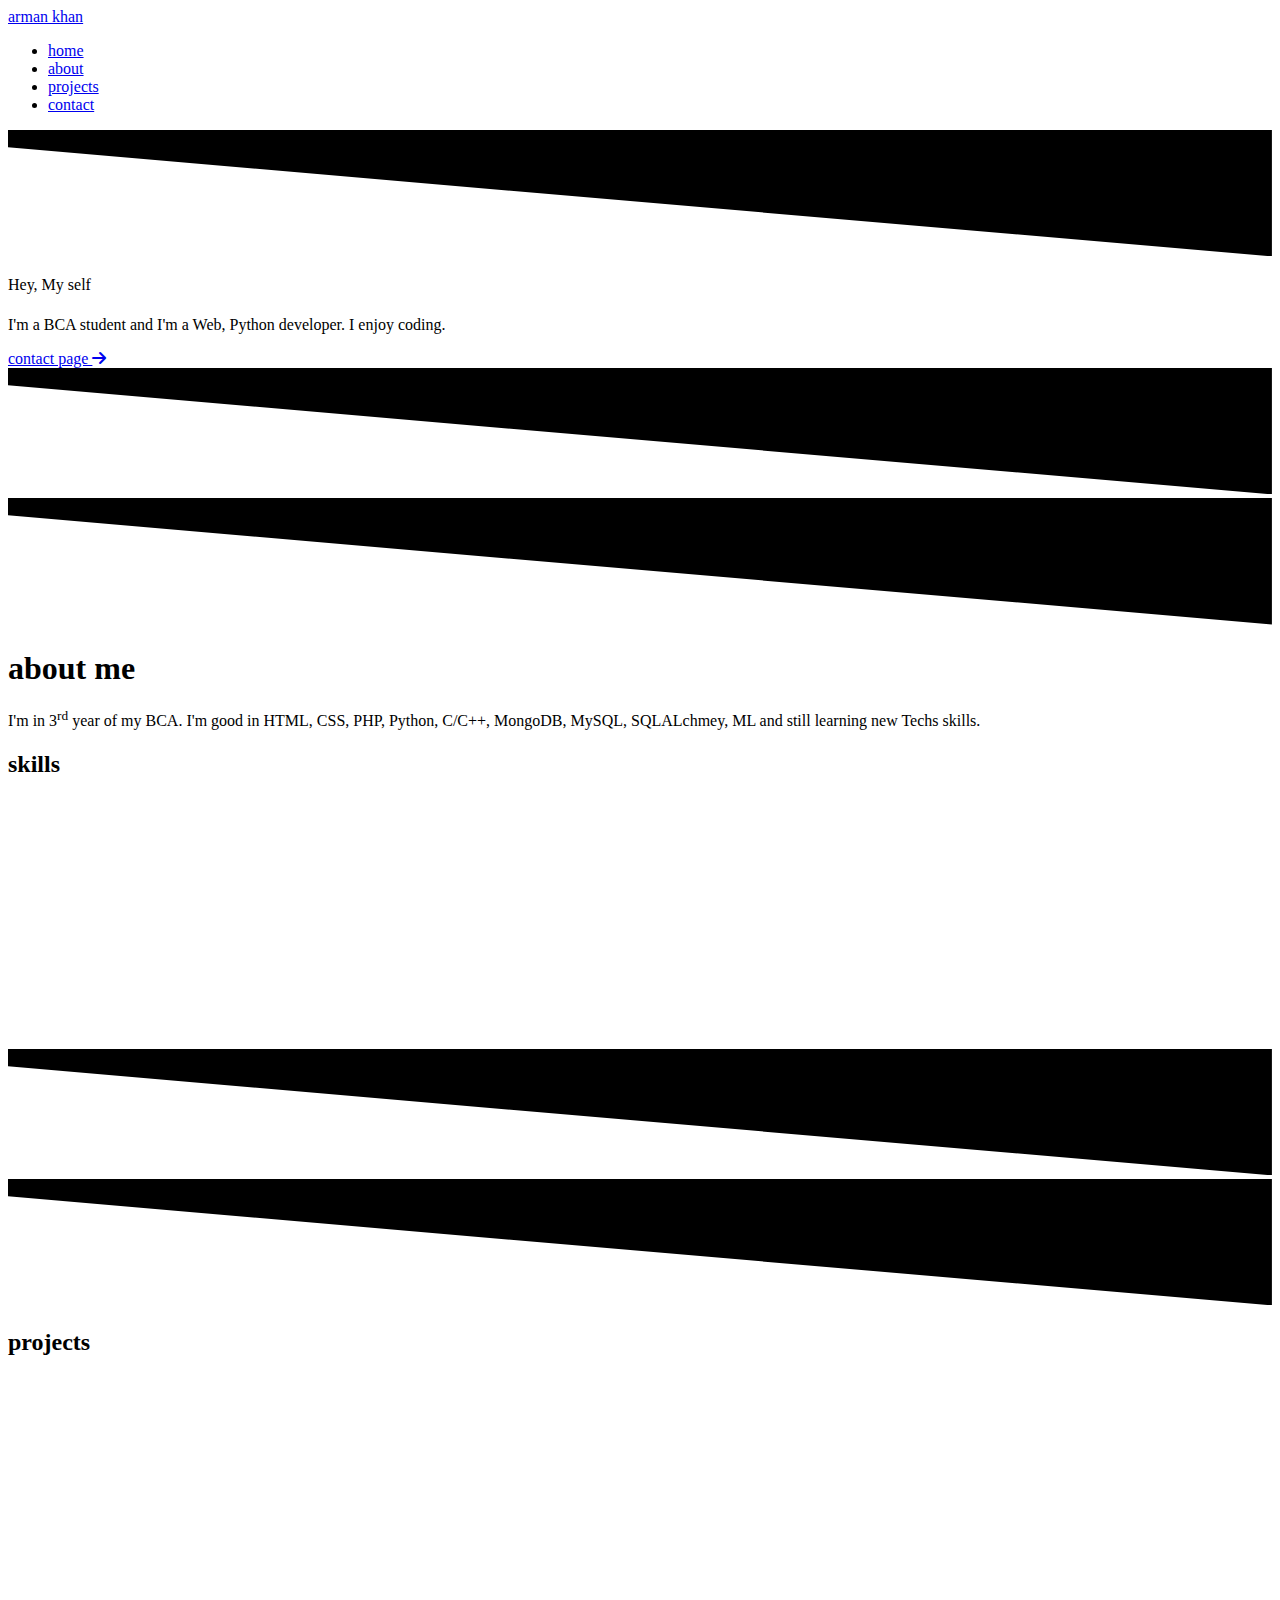
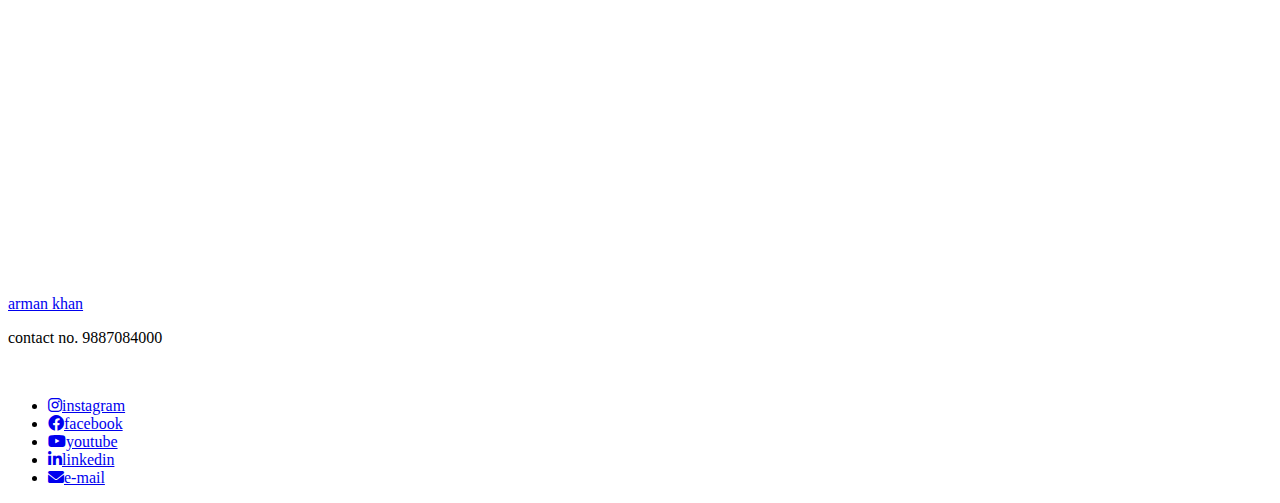
==== index.htm @ 69798c2b "added index.htm" ====
<!DOCTYPE html> 
<html lang="en">
<head>
    <meta charset="UTF-8">
    <meta name="viewport" content="width=device-width, initial-scale=1.0">
    <!-- font awsome -->
    <link rel="stylesheet" href="https://cdnjs.cloudflare.com/ajax/libs/font-awesome/6.0.0/css/all.min.css" integrity="sha512-9usAa10IRO0HhonpyAIVpjrylPvoDwiPUiKdWk5t3PyolY1cOd4DSE0Ga+ri4AuTroPR5aQvXU9xC6qOPnzFeg==" crossorigin="anonymous" referrerpolicy="no-referrer" />
    <!-- font awsome -->
     <!-- aos plugin -->
     <link rel="stylesheet" href="https://unpkg.com/aos@next/dist/aos.css" />
     <!-- aos plugin -->
      <!-- google fonts -->
      <link rel="preconnect" href="https://fonts.googleapis.com">
      <link rel="preconnect" href="https://fonts.gstatic.com" crossorigin>
      <link href="https://fonts.googleapis.com/css2?family=Jost:ital,wght@0,100..900;1,100..900&family=Roboto+Mono:ital,wght@0,100..700;1,100..700&display=swap" rel="stylesheet">
      <!-- google fonts -->
    <!-- css file -->
     <link rel="stylesheet" href="style.css">
     <link rel="icon" type="image/x-icon" href="website_logo.png">
    <title>Arman Khan</title>
</head>
<body>
    <!-- start header -->
    <header class="head-class">
        <div class="container">
            <div class="logo">
                <a href="index.htm"><u>arman khan</u></a>
            </div>
            <nav class="nav-bar">
                <ul>
                    <li><a href="index.htm" id="home">home</a></li>
                    <li><a href="about.htm">about</a></li>
                    <li><a href="project.htm">projects</a></li>
                    <li><a href="contact.htm">contact</a></li>
                </ul>
            </nav>
        </div>

    </header> 
    <!-- end header -->


    <!-- start main section -->
    <main class="container">
        <div class="custom-shape-divider-top-1732389639">
            <svg data-name="Layer 1" xmlns="http://www.w3.org/2000/svg" viewBox="0 0 1200 120" preserveAspectRatio="none">
                <path d="M1200 120L0 16.48 0 0 1200 0 1200 120z" class="shape-fill"></path>
            </svg>
        </div>
        <section class="main-section container">
            <div class="my-img" data-aos="fade-up"></div>
            <div class="intro">
                <p>Hey, My self</p>
                <div class="anime"><h1></h1></div>
                <p>I'm a BCA student and I'm a Web, Python developer. I enjoy coding.</p>
                <div class="about-pagelink">
                    <a href="contact.htm" data-aos="fade-left" data-aos-duration="1000">
                        contact page
                        <i class="fa-solid fa-arrow-right"></i>
                    </a>
                </div>
            </div>
        </section>
        
        <!-- shape divider -->
        <div class="custom-shape-divider-bottom-1732387515">
            <svg data-name="Layer 1" xmlns="http://www.w3.org/2000/svg" viewBox="0 0 1200 120" preserveAspectRatio="none">
                <path d="M1200 120L0 16.48 0 0 1200 0 1200 120z" class="shape-fill"></path>
            </svg>
        </div>
        <!--  -->
        <div class="custom-shape-divider-bottom-1732387265">
            <svg data-name="Layer 1" xmlns="http://www.w3.org/2000/svg" viewBox="0 0 1200 120" preserveAspectRatio="none">
                <path d="M1200 120L0 16.48 0 0 1200 0 1200 120z" class="shape-fill"></path>
            </svg>
        </div>
        <!-- shape divider -->

    </main>
    <!-- end main section -->


    <!-- start about section -->
     <section class=" about-section container">

        <div class="about-content">
            <div class="about-heading">
                <h1>about me</h1>
                <p>I'm in 3<sup>rd</sup> year of my BCA.  I'm good in HTML, CSS, PHP, Python, C/C++, MongoDB, MySQL, SQLALchmey, ML and still learning new Techs skills.</p>
            </div>
            <div class="about-skills">
                <h2>skills</h2>
                <div class="list" >
                    <ul data-aos="flip-left">
                        <h6></h6>
                        <li><b>Forntend</b> <br>HTML, CSS, Bootstrap, Tailwind CSS 
                        <div class="k k1"></div></li>
                        <h6></h6>
                        <li><b>Backend & Programming language </b><br>Python, PHP 
                        <div class="k k2"></div></li>
                        <h6></h6>
                        <li><b>DataBases </b><br>MongoDB, MySQL, SQLALchamey
                        <div class="k k3"></div></li>
                        <li>Java 
                        <div class="k k4"></div></li>
                        <li>ChatGPT & AI Tools
                        <div class="k k5"></div></li>
                        <li>WordPress 
                        <div class="k k6"></div></li>
                    </ul>
                    <div class="skills-img" data-aos="zoom-in-up"></div>
                </div>
            </div>
            <div class="about-pagelink">
                <a href="about.htm" data-aos="zoom-in">
                    see more...
                    <i class="fa-solid fa-arrow-right"></i>
                </a>
            </div>
        </div>
        <!-- shape divider -->
        <div class="custom-shape-divider-bottom-1732388389">
            <svg data-name="Layer 1" xmlns="http://www.w3.org/2000/svg" viewBox="0 0 1200 120" preserveAspectRatio="none">
                <path d="M1200 120L0 16.48 0 0 1200 0 1200 120z" class="shape-fill"></path>
            </svg>
        </div>
        <!--  -->
        <div class="custom-shape-divider-bottom-1732388512">
            <svg data-name="Layer 1" xmlns="http://www.w3.org/2000/svg" viewBox="0 0 1200 120" preserveAspectRatio="none">
                <path d="M1200 120L0 16.48 0 0 1200 0 1200 120z" class="shape-fill"></path>
            </svg>
        </div>
        <!-- shape divider -->
     </section>
    <!-- end about section -->


    <!-- start project section -->
     <section class="project-section container">
        <div class="project-content">
            <h2>projects</h2>
            <div class="projects" data-aos="fade-up" data-aos-anchor-placement="top-center">
                <div class="frame1 frame">
                    <!-- <div class="iframe"></div> -->
                    <iframe class="iframe" src="https://www.youtube-nocookie.com/embed/XzOjrF0iDow?si=xH5PER7YFjXTYQez?autoplay=1&mute=1" title="YouTube video player"  referrerpolicy="strict-origin-when-cross-origin" allowfullscreen></iframe>
                    <h5>jarvis assistant</h5>
                    <p>personal voice assistant</p>
                </div>
                <div class="frame2 frame">
                    <iframe class="iframe" src="https://www.youtube-nocookie.com/embed/NXt9RQ40-VA?si=S5kBuBeriGzrhKZE" title="YouTube video player" frameborder="0" allow="accelerometer; autoplay; clipboard-write; encrypted-media; gyroscope; picture-in-picture; web-share" referrerpolicy="strict-origin-when-cross-origin" allowfullscreen></iframe>
                    <h5>login page</h5>
                    <p>simple beautiful login page</p>
                </div>
            </div>
            <div class="project-button" data-aos="zoom-in-down">
                <a href="project.htm" >all projects...
                    <i class="fa-solid fa-arrow-right"></i>
                </a>
                
            </div>
        </div>
        
     </section>
    <!-- end project section -->


    <!-- start footer -->
     <footer>
         <div class="section-footer">
            <section class="container">
                <div class="logo"><a href="index.htm">arman khan</a>
                    <p>contact no. 9887084000</p>
                    <div class="about-pagelink" data-aos="fade-down">
                        <a href="contact.htm">
                            contact page
                            <i class="fa-solid fa-arrow-right"></i>
                        </a>
                    </div>
                </div>
                <div class="connect">
                    <ul>
                        <li><a href="https://www.instagram.com/invites/contact/?igsh=j5n9pgz7lhn&utm_content=k5xwfr1" target="_blank"><i class="fa-brands fa-instagram"></i>instagram</a></li>
                        <li><a href="https://www.facebook.com/profile.php?id=100056227550232&mibextid=ZbWKwL" target="_blank"><i class="fa-brands fa-facebook"></i>facebook</a></li>
                        <li><a href="contact.htm" target="_blank"><i class="fa-brands fa-youtube"></i>youtube</a></li>
                        <li><a href="https://www.linkedin.com/in/arman-khan-623443289?utm_source=share&utm_campaign=share_via&utm_content=profile&utm_medium=android_app" target="_blank"><i class="fa-brands fa-linkedin-in"></i>linkedin</a></li>
                        <li><a href="armankhan52210@gmail.com"><i class="fa-solid fa-envelope"></i>e-mail</a></li>
                       </ul>
                   </div>
            </section>
         </div>
     </footer>
    <!-- end footer -->

    <!-- aos plugin -->
    <script src="https://unpkg.com/aos@next/dist/aos.js"></script>
    <script>
      AOS.init();
    </script>
    <!-- aos plugin -->

</body>
</html>
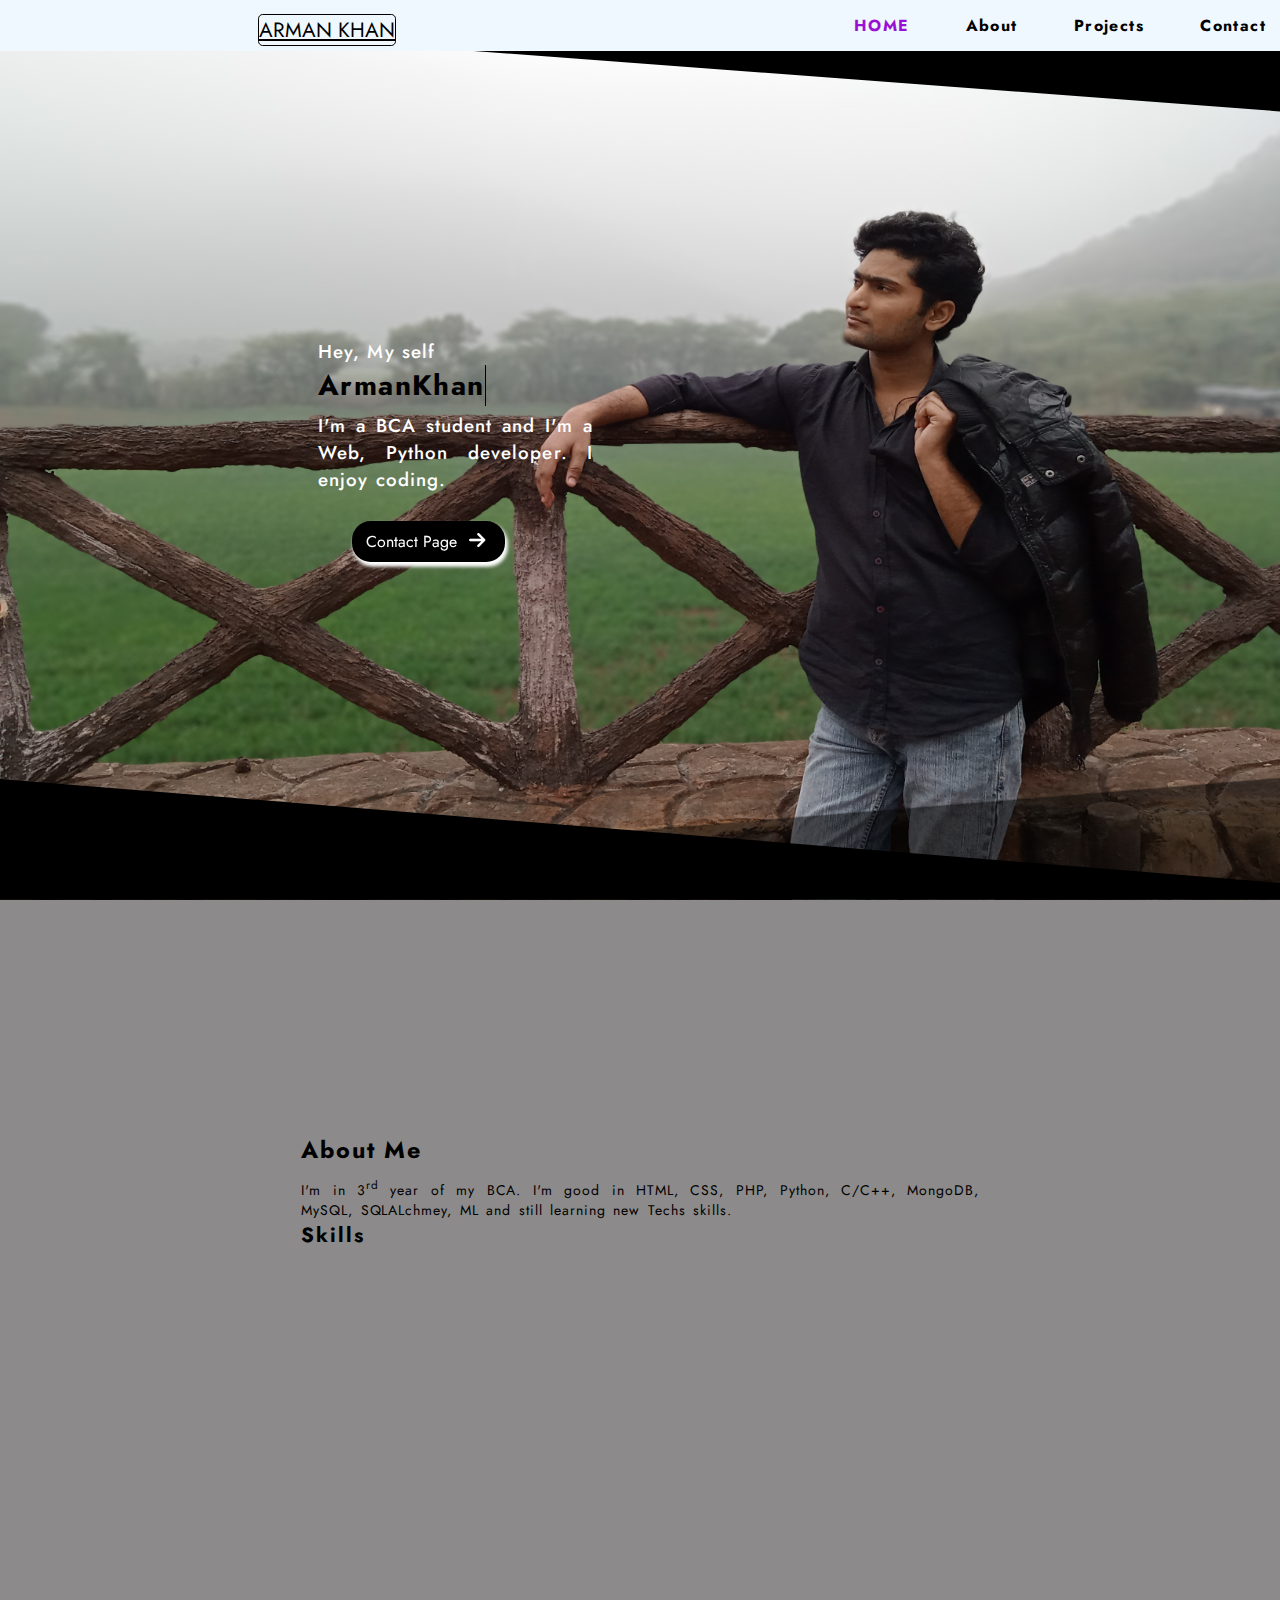
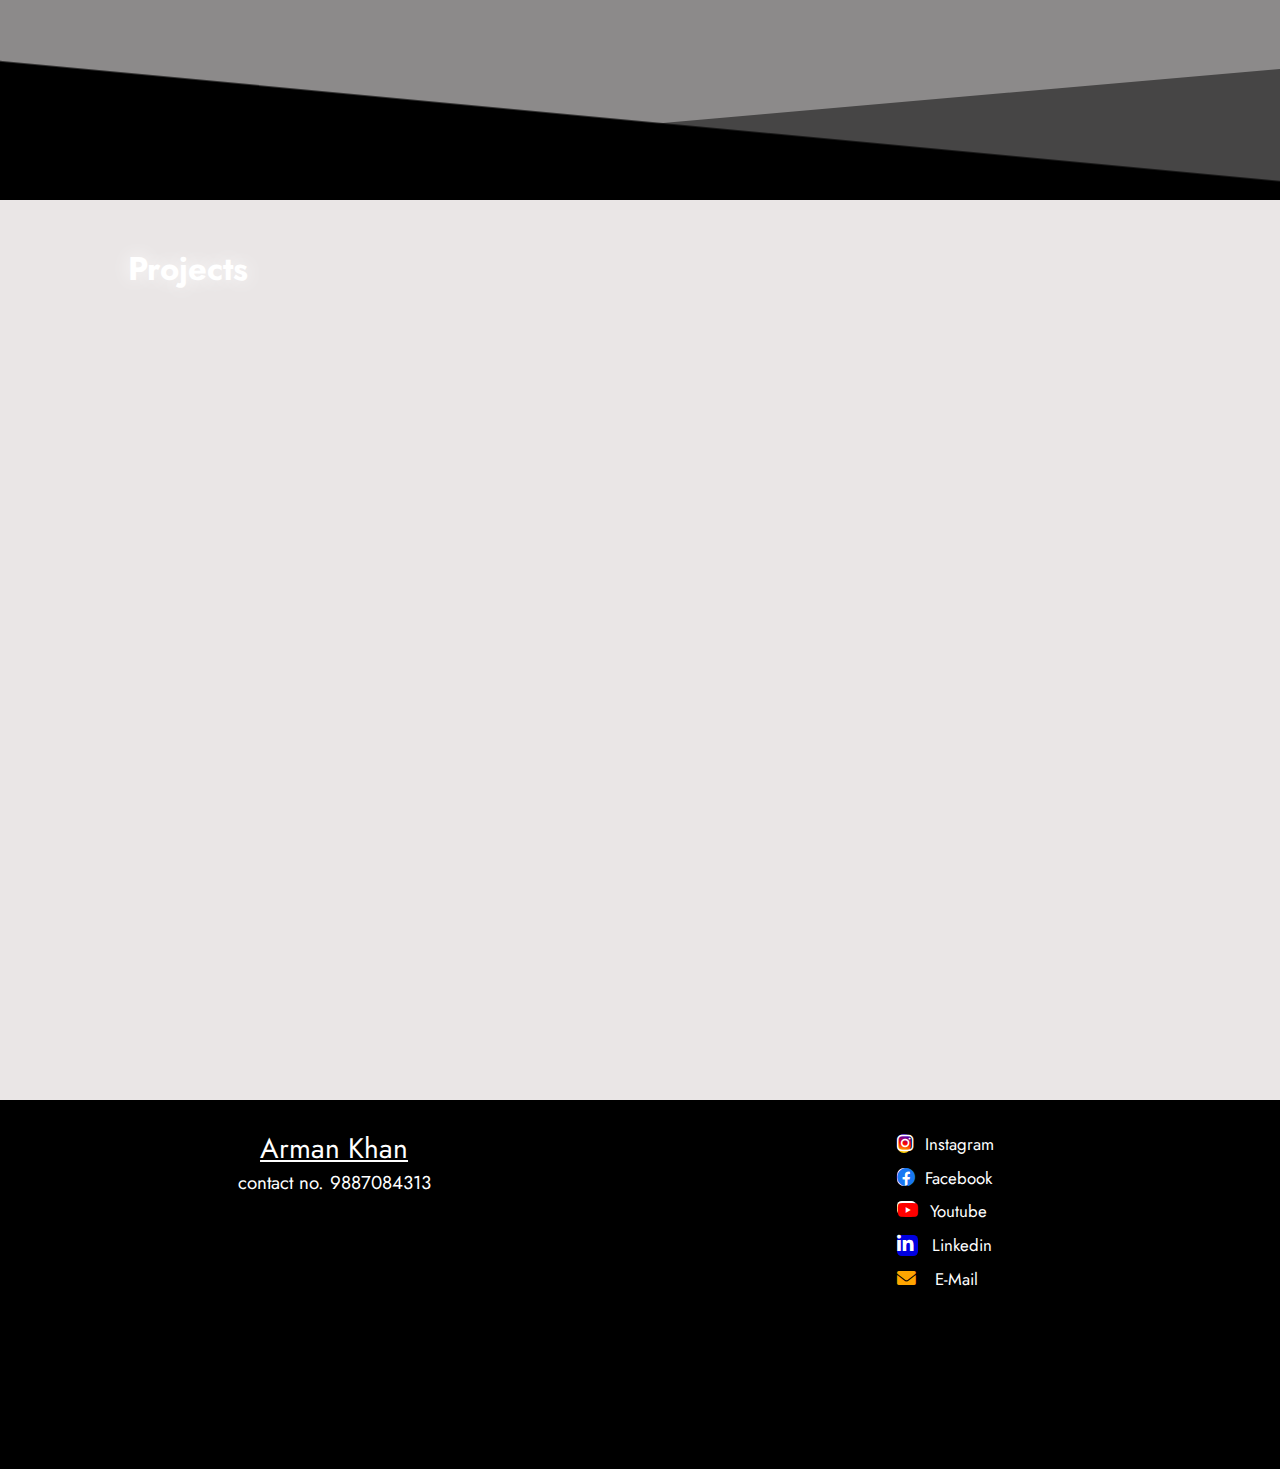
==== commit 0d30d6e9: "Update index.htm" ====
--- a/index.htm
+++ b/index.htm
@@ -53,8 +53,8 @@
                 <p>Hey, My self</p>
                 <div class="anime"><h1></h1></div>
                 <p>I'm a BCA student and I'm a Web, Python developer. I enjoy coding.</p>
-                <div class="about-pagelink">
-                    <a href="contact.htm" data-aos="fade-left" data-aos-duration="1000">
+                <div class="about-pagelink" data-aos="fade-left" data-aos-duration="1000" >
+                    <a href="contact.htm">
                         contact page
                         <i class="fa-solid fa-arrow-right"></i>
                     </a>
@@ -169,7 +169,7 @@
          <div class="section-footer">
             <section class="container">
                 <div class="logo"><a href="index.htm">arman khan</a>
-                    <p>contact no. 9887084000</p>
+                    <p>contact no. 9887084313</p>
                     <div class="about-pagelink" data-aos="fade-down">
                         <a href="contact.htm">
                             contact page
--- a/style.css
+++ b/style.css
@@ -0,0 +1,1718 @@
+*{
+    box-sizing: border-box;
+    margin: 0;
+    padding: 0;
+    font-family: "Jost",sans-serif;
+}
+
+
+html{
+    font-size: 58.5%;
+    scroll-behavior:smooth;
+    scroll-snap-type: Y mandatory;
+    scrollbar-width:thin;
+}
+
+
+body{
+    background-color: rgb(234, 230, 230);
+}
+/* start common */
+a{
+    text-decoration: none;
+    color: rgb(0, 0, 0);
+    text-transform: capitalize;
+    /* color: white; */
+}
+.container{
+    display: grid;
+    justify-content: center;
+    align-content: center;
+}
+.fa-brands,.fa-solid{
+    padding-right: 0.7rem;
+    font-size: 2rem;
+}
+
+.fa-instagram{
+    width: 1.5rem;
+    margin-right: 1.5rem;
+    border-radius: 1rem;
+    background:linear-gradient(-170deg,
+    blue,
+    red,
+    yellow);
+}
+.fa-facebook{
+    width: 1.5rem;
+    margin-right: 1.5rem;
+    border-radius: 1rem;
+    color: rgb(24,119,242);
+    background-color: white;
+}
+.fa-youtube{
+    width: 2rem;
+    height: 1.5rem;
+    margin-right: 1.5rem;
+    border-radius: 0.5rem;
+    color: rgb(255,0,0);
+    background-color: white;
+}
+.fa-linkedin-in{
+    width: 2.2rem;
+    height: 2.2rem;
+    border-radius: 0.5rem;
+    margin-right: 1.5rem;
+    background-color: rgb(0,0,225);
+    
+}
+.fa-envelope{
+    width: 2.5rem;
+    height: 2rem;
+    margin-right: 1.5rem;
+    color: orange;
+}
+
+.fa-arrow-right{
+    margin-left: 0.7rem;
+}
+
+
+/* end common */
+
+
+/* start header */
+.head-class{
+    position: fixed;
+    width: 100%;
+    height: 5.5rem;
+    padding: 1.5rem;
+    background-color: rgb(240, 248, 255);
+    z-index: 8;
+    
+    & .container{
+        grid-template-columns: 50% 50%;
+    }
+    & .nav-bar ul{
+            /* margin-top: 0.5rem; */
+            list-style: none;
+            display: flex;
+            justify-content: end;
+            gap: 6rem;
+            font-size: 1.7rem;
+            & li{
+            display: inline;
+            font-weight: bold;
+            letter-spacing: 0.15rem;
+            
+            & a:hover{
+                text-transform: uppercase;
+            }
+        }
+
+        #home{
+            color: rgb(153, 18, 212);
+            text-transform: uppercase;
+        }
+        #contact{
+            color: rgb(153, 18, 212);
+            text-transform: uppercase;
+        }
+        #project{
+            color: rgb(153, 18, 212);
+            text-transform: uppercase;
+        }
+        #about{
+            color: rgb(153, 18, 212);
+            text-transform: uppercase;
+        }
+    }
+    & .logo{
+        display: grid;
+        justify-content: center;        
+        & a{
+            font-size: 2.2rem;
+            text-align: center;
+            text-transform: uppercase;
+            text-decoration: underline;
+            border: 0.2rem solid black;
+            border-radius: 0.5rem;
+        }
+        
+    }
+}
+/* end header */
+
+
+/* start main section */
+main{
+    width: 100%;
+    height: 100vh;
+    background-image: url(myimg5.jpg);
+    background-repeat: no-repeat;
+    background-size: 100% 100%;
+    background-attachment: fixed;
+    justify-items: center;
+
+    
+    & .container{
+        grid-template-columns: 50% 50%;
+        gap: 10rem;
+    }
+    
+    & .main-section{
+        width: 80%;
+        border-radius: 1.8rem;
+        padding: 10rem;
+        
+        & .my-img{
+            order:2; 
+        }        
+        & .intro{
+            order:1;
+            & h1{
+                font-size: 3rem;
+                letter-spacing: 0.15rem;
+                text-transform: capitalize;
+                position: relative;
+                height: 5rem;
+                width: 100%;
+
+            }
+            & h1::before{
+                content:"armanKhan";
+                position: absolute;
+                left: 0;
+                overflow: hidden;
+                animation-name: hide_name;
+                animation-iteration-count: infinite;
+                animation-duration: 3s;
+                border-right: 0.2rem solid black;
+            }
+            & p{
+                font-size: 2rem;
+                font-weight: 500;
+                letter-spacing: 0.119rem;
+                text-align: justify;
+                color: white;
+            }
+            
+            & .about-pagelink{
+                margin-top: 3rem;
+            display: grid;
+            justify-content: end;
+            width: 20rem;
+            z-index: 1;
+
+                & a{
+                    font-size: 1.7rem;
+                    padding: 1rem 1.5rem 1rem 1.5rem;
+                    background-color: black;
+                    color: white;
+                    border-radius: 2rem;
+                    box-shadow: 0.2rem 0.4rem 0.4rem 0.1rem white;
+                }
+            }
+        }
+    }
+}
+@keyframes hide_name {
+    0%{
+        width: 0%;
+    }
+    50%{
+        width: 100%;
+    }
+    100%{
+        width: 0%;
+    }
+}
+/* shape divider */
+.custom-shape-divider-top-1732389639 {
+    position: absolute;
+    top: 0;
+    left: 0;
+    width: 100%;
+    overflow: hidden;
+    line-height: 0;
+}
+
+.custom-shape-divider-top-1732389639 svg {
+    position: relative;
+    display: block;
+    width: calc(100% + 1.3rem);
+    height: 12rem;
+}
+
+.custom-shape-divider-top-1732389639 .shape-fill {
+    fill: rgb(0,0,0);
+}
+/*  */
+.custom-shape-divider-bottom-1732387515 {
+    position: absolute;
+    bottom: 0;
+    left: 0;
+    width: 100%;
+    overflow: hidden;
+    line-height: 0;
+    transform: rotate(180deg);
+}
+
+.custom-shape-divider-bottom-1732387515 svg {
+    position: relative;
+    display: block;
+    width: calc(100% + 1.3rem);
+    height: 13rem;
+}
+
+.custom-shape-divider-bottom-1732387515 .shape-fill {
+    fill: rgb(0,0,0);
+}
+/*  */
+.custom-shape-divider-bottom-1732387265 {
+    position: absolute;
+    bottom: 0;
+    left: 0;
+    width: 100%;
+    overflow: hidden;
+    line-height: 0;
+    transform: rotate(180deg);
+}
+
+.custom-shape-divider-bottom-1732387265 svg {
+    position: relative;
+    display: block;
+    width: calc(100% + 1.3rem);
+    transform: rotateY(180deg);
+    height: 13rem;
+}
+
+.custom-shape-divider-bottom-1732387265 .shape-fill {
+    /* fill: rgb(234, 230, 230); */
+    fill: rgb(0,0,0,0.5);
+}
+
+/* shape divider */
+/* end main section */
+
+
+
+/* start about section */
+.about-section{
+    width: 100%;
+    height: 100vh;
+    background-color: rgb(0,0,0,0.4);
+    position: relative;
+    
+    
+    & .about-content{
+        width: 80%;
+        height: 80%;
+        display: flex;
+        margin: 2rem auto;
+        flex-direction: column;
+        justify-content: top;
+        border-radius: 3rem;
+
+        & .about-heading, .about-skills{
+            width: 80%;
+            margin: 0 auto;
+
+            & h1{
+                font-size: 2.5rem;
+                text-transform: capitalize;
+                letter-spacing: 0.2rem;
+            }
+            & h2{
+                font-size: 2.2rem;
+                text-transform: capitalize;
+                letter-spacing: 0.2rem;
+            }
+            
+            & p{
+                font-size: 1.5rem;
+                text-align: justify;
+            }
+            & p,ul{
+                margin-top: 1rem;
+                letter-spacing: 0.1rem;
+                word-spacing: 0.3rem;
+            }
+            & ul{   
+                font-size: 1.5rem;
+                list-style-type:none;
+            }
+
+        }
+
+        & .about-skills{
+            margin-bottom: 1rem;
+
+            & .list{
+                display: flex;
+                justify-content: space-around;
+                gap: 2.5rem;
+            }
+
+            & .skills-img{
+                background-image: url(myimg13.jpg);
+                width: 23rem;
+                height: 25rem;
+                background-size: 100% 120%;
+                background-color: red;
+                clip-path: polygon(17% 5%, 75% 0, 100% 50%, 85% 92%, 24% 100%, 0% 50%);
+            }
+
+            & .k{
+                width: 35rem;
+                height: 1rem;
+                background-color: rgb(0, 0, 0, 0.3);
+                border-radius: 1.5rem;
+                position: relative;
+            }
+            
+            & .k1::after,.k2::after,.k3::after,.k4::after,.k5::after,.k6::after{
+                content: " ";
+                position: absolute;
+                width: 0;
+                height: 1rem;
+                border-radius: 1rem;
+                transition: all 0.2s linear;
+                
+            }            
+                & .k1::after{
+                    background-color: red;
+                    width: 28rem;
+                }
+                
+                & .k2::after{
+                    background-color: green;
+                    width: 25rem;
+                }
+                
+                & .k3::after{
+                    background-color: blue;
+                    width: 20rem;
+                }
+                
+                & .k4::after{
+                    background-color: yellow;
+                    width: 5rem;
+                }
+                
+                & .k5::after{
+                    background-color: orange;
+                    width: 20rem;
+                }
+                
+                & .k6::after{
+                    background-color: black;
+                    width: 25rem;
+                }
+
+        }
+
+        & .about-pagelink{
+            margin-left: 5rem;
+            margin-top: 2rem;
+            display: grid;
+            justify-content: start;
+            z-index: 1;
+            & a{
+                background-color: black;
+                padding: 1rem 2rem;
+                border-radius: 2rem;
+                font-size: 1.7rem;
+                color: white;
+                border:0.2rem solid white;
+            }
+        }
+
+    }
+
+}
+
+/* shape divider */
+.custom-shape-divider-bottom-1732388389 {
+    position: absolute;
+    bottom: 0;
+    left: 0;
+    width: 100%;
+    overflow: hidden;
+    line-height: 0;
+    transform: rotate(180deg);
+}
+
+.custom-shape-divider-bottom-1732388389 svg {
+    position: relative;
+    display: block;
+    width: calc(100% + 1.3rem);
+    height: 14rem;
+    transform: rotateY(180deg);
+}
+
+.custom-shape-divider-bottom-1732388389 .shape-fill {
+    fill: rgb(0,0,0,0.5);
+}
+/*  */
+.custom-shape-divider-bottom-1732388512 {
+    position: absolute;
+    bottom: 0;
+    left: 0;
+    width: 100%;
+    overflow: hidden;
+    line-height: 0;
+    transform: rotate(180deg);
+}
+
+.custom-shape-divider-bottom-1732388512 svg {
+    position: relative;
+    display: block;
+    width: calc(100% + 1.3rem);
+    height: 15rem;
+}
+
+.custom-shape-divider-bottom-1732388512 .shape-fill {
+    fill: rgb(0,0,0);
+}
+/* shape divider */
+/* end about section */
+
+
+/* start project section */
+.project-section{
+    width: 100%;
+    height: 100vh;
+    background-image: url(backimg2.jpg);
+    background-size: 100% 100%;
+    background-repeat: no-repeat; 
+    background-attachment: fixed;
+
+    & .project-content{
+        width: 80vw;
+        height: 90vh;        
+        
+        & h2{
+            font-size: 3.5rem;
+            text-shadow: 0 0 2rem white;
+            color: white;
+            text-transform: capitalize;
+        }
+        
+        & .projects{
+            margin: 0 auto;
+            width: 80%;
+            height: 70%;
+            display: grid;
+            grid-template-columns: 50% 50%;
+            gap: 2.5rem;
+
+            
+            & .frame1, .frame2{
+                height: 20rem;
+            }
+            
+            & .frame{
+                background-color: white;
+                width: 100%;
+                height: 25rem;
+
+                
+                & .iframe{
+                    width: 90%;
+                    height: 65%;
+                    margin: 0.5rem auto;
+                    overflow: hidden;
+                    padding-top: 0.5rem;
+                }
+
+                & h5,p{
+                    text-transform: capitalize;
+                    text-align: center;
+                }
+                & h5{
+                    padding-top: 1rem;
+                    font-size: 2rem;
+                    letter-spacing: 0.1rem;
+                }
+                & p{
+                    font-size: 1.6rem;
+                }
+            }
+            & .frame1,.frame2{
+                & .iframe{
+                    border: 0.2rem solid black;
+                    width: 100%;
+                }
+            }   
+        }
+
+        & .project-button{
+            margin-top: 5rem;
+            width: 25rem;
+            & a{
+                background-color: black;
+                padding: 1rem 2rem;
+                border-radius: 2rem;
+                font-size: 1.7rem;
+                color: white;
+                border:0.3rem solid white;
+            }
+        }
+
+    }
+}
+/* end project section */
+
+/* start footer */
+footer{
+
+    width: 100%;
+    height: 41vh;
+    background-color: rgb(0,0,0);
+
+    & .container{
+        grid-template-columns: 50% 50%;
+        padding: 3rem;
+        height:100%;
+        
+        & .logo{
+
+            text-align: center;
+            font-size: 3rem;
+            
+            & a{
+                color: white;
+                text-decoration: underline;
+            }
+            & p{
+                font-size: 2rem;
+                color: white;
+            }
+
+            & .about-pagelink{
+                margin-top: 2rem;
+                & a{
+                    font-size: 2rem;
+                    background-color: white;
+                    color: black;
+                    padding: 1rem;
+                    text-decoration: none;
+                    width: 20rem;
+                    border-radius: 2rem;
+                    box-shadow: 0.2rem 0.4rem 1rem 0.3rem black;
+                }
+            }
+        }
+        & .connect{
+            display: grid;
+            justify-content: center;
+            align-items: center;
+            
+            & ul{
+                list-style-type: none;
+                line-height: 2;
+                
+                & a{
+                    font-size: 1.8rem;
+                    color: white;
+                }
+
+            }
+
+        }
+    }
+}
+
+
+/* end footer */
+
+
+
+
+/* start contact page */
+
+.contact-section{
+    width: 100%;
+    height: 100vh;
+    background-color: rgb(0,0,0,0.5);
+    
+    & .contact{
+        padding: 4rem;
+        filter: opacity(10rem);
+        position:relative;
+        
+        & .contact-content{
+            padding: 6rem;
+            display: grid;
+            grid-template-columns: 50% 50%;
+            justify-items: center;
+            z-index: 2;
+            
+            & .forum{
+                padding: 2rem 3rem ;
+                box-shadow: 0 0 0.5rem 0.2rem white;
+                border-radius: 2rem;
+                margin-top:-1rem;
+
+
+
+                & label{
+                    font-size: 1.8rem;
+                    color: white;
+                    margin-top: 0.5rem;
+                    letter-spacing: 0.1rem;
+                                        
+                    & input{
+                        padding: 0.5rem;
+                        border-radius: 0.5rem;
+                        border-color: transparent;
+                        margin-bottom: 1rem;
+                        width: 100%;
+                    }
+
+                    & textarea{
+                        padding: 0.5rem;
+                        border-radius: 0.5rem;
+                        border-color: transparent;
+                        margin-bottom: 1rem;
+                        width: 100%;
+                    }
+                }
+
+                & .btn{
+                    font-size: 1.5rem;
+                    background-color: rgb(0,100,255);
+                    color: white;
+                    padding: 1rem;
+                    text-transform: uppercase;
+                    font-weight: 700;
+                    border-radius: 5rem;
+                }
+
+                & .btn:hover{
+                    scale: 1.1;
+                    box-shadow: inset -0.1rem 0 0.5rem 0.2rem white;
+                }
+            }
+            
+            & .forum:hover{
+                scale: 1.1;
+            }
+            
+            & .connection ul{
+                list-style-type: none;
+                
+                & li{
+                    margin-bottom: 1rem;
+                    
+                    & a{
+                        font-size: 2.2rem;
+                        letter-spacing: 0.1rem;
+                        color: white;
+                        text-transform: capitalize;
+                    }
+                }
+
+                & li:hover{
+                    scale: 1.2;
+                }
+            }
+
+            
+
+        }
+    }
+    & .contact::after{
+        content: " ";
+        width: 90%;
+        height: 90%;
+        position: absolute;
+        border: 0.6rem solid rgb(0,0,255,0.5);
+        border-radius: 15rem 25rem 20rem 10rem;
+        animation-name: rotations1;
+        animation-duration: 10s;
+        animation-iteration-count: infinite;
+    }
+    & .contact::before{
+        content: " ";
+        width: 90%;
+        height: 90%;
+        position: absolute;
+        border: 0.6rem solid rgb(255,0,0,0.5);
+        border-radius: 17rem 25rem 10rem 30rem;
+        animation-name: rotations2;
+        animation-duration: 10s;
+        animation-iteration-count: infinite;
+    }
+
+}
+@keyframes rotations1 {
+    0%{
+        rotate: 0deg;
+    }
+    33%{
+        width: 60%;
+        rotate: -360deg;
+    }
+    66%{
+        width: 60%;
+        rotate: -720deg;
+    }
+    100%{
+        rotate: 0deg;
+    }
+}
+@keyframes rotations2 {
+    0%{
+        rotate: 0deg;
+    }
+    50%{
+        rotate: 360deg;
+    }
+    100%{
+        rotate: 720deg;
+    }
+}
+
+
+/* contact page shape divider */
+
+.custom-shape-divider-top-1732432499 {
+    position: absolute;
+    top: 0;
+    left: 0;
+    width: 100%;
+    overflow: hidden;
+    line-height: 0;
+}
+
+.custom-shape-divider-top-1732432499 svg {
+    position: relative;
+    display: block;
+    width: calc(100% + 1.3rem);
+    transform: rotateY(180deg);
+    z-index: 4;
+    height: 15rem;
+}
+
+.custom-shape-divider-top-1732432499 .shape-fill {
+    fill: rgb(153, 18, 212);
+}
+
+
+/*  */
+
+.custom-shape-divider-bottom-1732431944 {
+    position: absolute;
+    bottom: 0;
+    left: 0;
+    width: 100%;
+    overflow: hidden;
+    line-height: 0;
+    transform: rotate(180deg);
+}
+
+.custom-shape-divider-bottom-1732431944 svg {
+    position: relative;
+    display: block;
+    width: calc(100% + 1.3rem);
+    height: 20rem;
+}
+
+.custom-shape-divider-bottom-1732431944 .shape-fill {
+    fill: rgb(153, 18, 212);
+}
+/* contact page shape divider */
+
+
+
+/* end contact page */
+
+
+
+
+/* media query */
+@media (width<=852px) {
+    html{
+        font-size: 54.5%;
+    }
+
+    /* common */
+    .fa-brands,.fa-solid{
+        font-size: 4rem;
+    }
+
+    .fa-instagram{
+        width: 3.5rem;
+    }
+    .fa-facebook{
+        width: 4rem;
+    }
+    .fa-youtube{
+        width: 4rem;
+        height: 3.5rem;
+    }
+    .fa-linkedin-in{
+        width: 4.2rem;
+        height: 4.2rem;        
+    }
+    .fa-envelope{
+        width: 2.5rem;
+        height: 2rem;
+    }
+/* common */
+
+    .head-class{
+        height: 7rem;
+        & .container{
+            & .logo{
+                & a{
+                    font-size: 3rem;
+                }
+            }
+            & .nav-bar{
+                margin-top: 1rem;
+                & ul li a{
+                    font-size: 2.5rem;
+                    margin: 0.4rem;                    
+                }
+            }
+        }
+    }
+    main{
+
+        & .main-section{
+            grid-template-columns: none;
+            justify-items: center;
+            height: auto;
+            
+            & .my-img{
+                margin-top: 4rem;
+                width: 40rem;
+                height: 45rem;
+            }
+            
+            & .intro{
+                margin-top: -15rem;
+                width: 50rem;
+
+                & p{
+                    font-size: 3.5rem;
+                }
+                & h1{
+                    font-size: 5rem;
+                }
+                & .about-pagelink{
+                    width: 30rem;
+                    & a{
+                        font-size: 3.5rem;
+                    }
+                }
+            }
+        }
+    }
+
+    .about-section{
+        & .about-content{
+
+            & .about-heading, .about-skills, .about-my-qualification, .about-my-photos{
+                & h1{
+                    font-size: 4.5rem;
+                }
+                & h2{
+                    font-size: 3.3rem;
+                }
+                
+                & p,ul{
+
+                    font-size: 3rem;
+                    line-height: 3.5rem;
+                }
+                & ul{
+                    & li{
+                        font-size: 3rem;
+                    }
+                }
+            }
+
+            & .about-skills{
+                display: grid;
+                justify-items: center;
+
+                & .list{
+                    /* display: flex;
+                    flex-direction: column;
+                    justify-content: center;
+                    align-items: center;
+                    gap: 1rem; */
+
+                    & ul{
+                        font-size: 1.8rem;
+                            & .k{
+                                margin-bottom: 1rem;
+                                height: 1.5rem;
+                            }  
+                            & .k1::after,.k2::after,.k3::after,.k4::after,.k5::after,.k6::after {
+                                height: 1.5rem;
+                            }
+                    }
+                    & .skills-img{
+                        width: 0;
+                        height: 0;
+                    }
+                }
+            }
+
+            & .about-pagelink{
+                width: 40rem;
+                margin-top: 5rem;
+                & a{
+                    font-size: 3.5rem;
+                }
+            }
+        }
+    }
+
+    .custom-shape-divider-top-1732389639 svg {
+        height: 25rem;
+    }
+    .custom-shape-divider-bottom-1732387515 svg {
+        height: 30rem;
+    }
+    .custom-shape-divider-bottom-1732387265 svg {
+        height: 25rem;
+    }
+    .custom-shape-divider-bottom-1732388389 svg {
+        height: 50rem;
+    }
+    .custom-shape-divider-bottom-1732388512 svg {
+        height: 45rem;
+    }
+    .custom-shape-divider-bottom-1732431944 svg {
+        height: 30rem;
+    }
+    .custom-shape-divider-top-1732432499 svg {
+        height: 20rem;
+    }
+
+
+    .project-section{
+        & .project-content{
+            height: auto;
+
+            & h2{
+                font-size: 3rem;
+            }
+            
+            & .projects{
+                margin-top: 8rem;
+                height: 100rem;
+                grid-template-columns: none;
+
+
+
+                & .frame{
+                    height: 35rem;
+                    
+                    & h5{
+                        font-size: 3.5rem;
+                    }
+                    & p{
+                        font-size: 3rem;
+                    }
+                }
+            }
+
+            & .project-button{
+                margin-top: rem;
+                width: 40rem;
+
+                & a{
+                    background-color: white;
+                    color: black;
+                    font-size: 3rem;
+                }
+            }
+        }
+    }
+
+        /* contact page */
+    .contact-section{
+        width: 100%;
+        & .contact{
+            overflow: hidden;
+            & .contact-content{
+                margin: 0 auto;
+                grid-template-columns: none;
+                gap: 10rem;
+                justify-content: center;
+                
+                & .forum{
+                    margin-top: 7rem;
+                    order: 1;
+                    width: 50rem;
+                    padding:5rem;
+                    
+                    & label{
+                        font-size: 2.7rem;
+                        
+                        & input{
+                            padding: 1.5rem;
+                            width: 100%;
+                        }
+                    }
+                    
+                    & .btn{
+                        width: 100%;
+                        font-size: 3rem;
+                    }
+                }
+                & .connection{
+                    order: 2;
+                    padding: 2rem;
+                    & ul{
+                        display: grid;
+                        grid-template-columns: 40% 40%;
+                        gap: 5rem;
+                        justify-content: center;
+                        & li{
+                            width: 30rem;
+                            & a{
+                                font-size: 3.5rem;
+                            }
+                        }
+                    }
+                }
+            }
+
+        }
+    }
+    @keyframes rotations1 {
+        0%{
+            margin-top: 50rem;
+            rotate: 0deg;
+            height: 50%;
+        }
+        33%{
+            margin-top: 100rem;
+            rotate: -360deg;
+        }
+        66%{
+            margin-top: 10rem;
+            rotate: -720deg;
+        }
+        100%{
+            margin-top: 50rem;
+            height: 50%;
+            rotate: 0deg;
+        }
+    }
+    @keyframes rotations2 {
+        0%{
+            margin-top: 30rem;
+            rotate: 0deg;
+            height: 65%;
+            border-color: yellow;
+        }
+        33%{
+            margin-top: 10rem;
+            rotate: 360deg;
+            height: 50%;
+        }
+        66%{
+            margin-top: 70rem;
+            
+        }
+        100%{
+            margin-top: 30rem;
+            rotate: 720deg;
+            height: 60%;
+        }
+    }
+    /* contact page */
+
+    footer{
+        height: 30vh;
+
+        & .container{
+            & .logo{
+                & a{
+                    font-size: 4rem;
+                }
+                & p{
+                    font-size: 3rem;
+                }
+                & .about-pagelink{
+                    margin-top: 5rem;
+                    & a{
+                        font-size: 3rem;
+                    }
+                }
+            }
+            & .connect{
+                & ul{
+                    line-height: 1.8;
+                    & a{
+                        font-size:3.5rem;
+                    }
+                }
+            }
+        }
+    }
+
+}
+
+@media (width<=530px) {
+    html{
+        font-size: 30.5%;
+    }
+/* common */
+    .fa-brands,.fa-solid{
+        font-size: 4rem;
+    }
+
+    .fa-instagram{
+        width: 3.5rem;
+    }
+    .fa-facebook{
+        width: 4rem;
+    }
+    .fa-youtube{
+        width: 4rem;
+        height: 3.5rem;
+    }
+    .fa-linkedin-in{
+        width: 4.2rem;
+        height: 4.2rem;        
+    }
+    .fa-envelope{
+        width: 2.5rem;
+        height: 2rem;
+    }
+/* common */
+
+    .head-class{
+        height: 13rem;
+        & .container{
+            grid-template-columns: none;
+            
+            & .logo{
+                & a{
+                    font-size: 4rem;
+                }
+            }
+            & .nav-bar ul li a{
+                font-size: 3.5rem;
+                margin-bottom: 0.5rem;
+            }
+        }
+    }
+
+    main{
+        background-image: url(myimg11.jpg);
+        & .container{
+            grid-template-columns: none;
+            justify-content: center;
+        }
+            
+        & .main-section{
+            margin-top: 20rem;
+            width: 60rem;
+            height: 75%;
+            
+            & .my-img{
+                order: 1;
+                width: 50rem;
+                height: 50rem;
+            }
+            
+            & .intro{
+                order: 2;
+                width: 50rem;
+                padding: 3rem;
+
+                & h1{
+                    color: black;
+                    height: 10rem;
+                    font-size: 6.5rem;
+                }
+                & p{
+                    font-size: 4.7rem;
+                    width: 100%;
+                    color: black;
+                }
+                & .about-pagelink{
+                    width: 50rem;
+                    & a{
+                        font-size: 3.5rem;
+                        font-weight: 600;
+                        width: 30rem;
+                    }
+                }
+            }
+        }
+    }
+
+    .about-section{
+        height: 100%;
+        padding-bottom: 10rem;
+        & .about-content{
+            height: auto;
+            
+            
+            & .about-heading, .about-skills, .about-my-qualification, .about-my-photos{
+                & h1{
+                    padding-top: 5rem;
+                    font-size: 4.6rem;
+                }
+                & h2{
+                    font-size:4rem;
+                    width: 100%;
+                }
+                
+                & p,ul{
+                    font-size: 3.5rem;
+                    line-height: 1.2;
+                }
+            }
+            
+            & .about-skills{
+                & .list{
+                    display: flex;
+                    flex-direction: column;
+                    justify-content: center;
+                    align-items: center;
+                    gap: 2rem;
+                    
+                    & ul{
+                        font-size: 2.5rem;
+                        & .k{
+                            margin-bottom: 2.5rem;
+                                height: 2rem;
+                            }  
+                            & .k1::after,.k2::after,.k3::after,.k4::after,.k5::after,.k6::after {
+                                height: 2rem;
+                            }
+                        }
+                        & .skills-img{
+                        width: 40rem;
+                        height: 45rem;
+                    }
+                }
+            }
+
+            & .about-pagelink{
+                width: 40rem;
+                margin-top: 5rem;
+                & a{
+                    font-size: 4rem;
+                    font-weight: 600;
+                }
+            }
+        }
+    }
+
+    .custom-shape-divider-top-1732389639 svg {
+        height: 30rem;
+    }
+    .custom-shape-divider-bottom-1732387515 svg {
+        height: 40rem;
+    }
+    .custom-shape-divider-bottom-1732387265 svg {
+        height: 30rem;
+    }
+    .custom-shape-divider-bottom-1732388389 svg {
+        height: 40rem;
+    }
+    .custom-shape-divider-bottom-1732388512 svg {
+        height: 27rem;
+    }
+    .custom-shape-divider-bottom-1732431944 svg {
+        height: 50rem;
+    }
+    .custom-shape-divider-top-1732432499 svg {
+        height: 30rem;
+    }
+
+
+    & .project-section{
+        height: 100vh;
+        & .project-content{
+            height: 80%;
+            margin-bottom: 10rem;
+            
+            & h2{
+                font-size: 5rem;
+            }
+            
+            & .projects{
+                height: 80%;
+                display: grid;
+                grid-template-columns: none;
+                gap: 2rem;
+                
+                
+                & .frame{
+                    height: 35rem;
+                                        
+                    
+                    & h5{
+                        font-size: 3.5rem;
+                    }
+                    & p{
+                        font-size: 3rem;
+                    }
+                }
+            }
+            
+            & .project-button{
+                margin-top: 5rem;
+                width: 100%;
+
+                & a{
+                    font-size: 3.5rem;
+                    font-weight: 600;
+                }
+            }
+        }
+    }
+
+    footer{
+        height:  35vh;
+
+        & .container{
+            grid-template-columns: none;
+
+            & .logo{
+                display: flex;
+                flex-direction: column;
+                gap: 3rem;
+                
+                & a{
+                    font-size: 6rem;
+                }
+                
+                & p{
+                    font-size: 4rem;
+                }
+                
+                & .about-pagelink{
+                    & a{
+                        font-size: 4rem;
+                        text-decoration: none;
+                        font-weight: 600;
+                    }
+                }
+            }
+            & .connect{
+                margin-top: 5rem;
+
+                & ul{
+                    display: flex;
+                    flex-direction: row;
+                    gap: 2rem;
+
+                    & .fa-brands,.fa-solid{
+                        font-size: 4rem;
+                    }
+
+
+                    & a{
+                        font-size: 0;
+                    }
+                }
+            }
+        }
+    }
+
+    /* contact page */
+    .contact-section{
+        height: 100vh;
+        & .contact{
+        
+            & .contact-content{
+                grid-template-columns: none;
+                gap: 10rem;
+                margin-top: 20rem;
+                justify-content: center;
+                
+                & .forum{
+
+                    & label{
+                        font-size: 3rem;
+                        
+                        & input{
+                            padding: 1rem;
+                        }
+                    }
+    
+                    & .btn{
+                        width: 100%;
+                        font-size: 4rem;
+                    }
+                }
+
+                & .connection ul{
+                    display: grid;
+                    grid-template-columns: 40% 40%;
+                    gap: 2rem;
+                    list-style-type: none;
+                    
+                    
+                    & li{
+                        margin-bottom: 2rem;
+                        width: 30rem;
+                        & a{
+                            font-size: 3.5rem;
+                        }
+                    }
+                }
+            }
+        }
+    }
+    /* contact page */
+
+}
+
+@media (width<=375px) {
+    html{
+        font-size: 22.5%;
+    }
+/* common */
+/* common */
+.fa-brands,.fa-solid{
+    font-size: 4rem;
+}
+
+.fa-instagram{
+    width: 3.5rem;
+}
+.fa-facebook{
+    width: 4rem;
+}
+.fa-youtube{
+    width: 4rem;
+    height: 3.5rem;
+}
+.fa-linkedin-in{
+    width: 4.2rem;
+    height: 4.2rem;        
+}
+.fa-envelope{
+    width: 2.5rem;
+    height: 2rem;
+}
+/* common */
+
+
+    .head-class{
+        height: 15rem;
+        & .nav-bar ul{
+            font-size: 2.2rem;
+            & li{
+                margin: 0.4rem;
+                & a{
+                    text-transform: uppercase;
+                }
+            }
+        }
+        & .logo{
+            & a{
+                font-size: 9rem;
+
+            }
+        }
+    }
+    main{
+        height: 100vh;
+        align-items: center;
+
+
+        & .main-section{
+            height: 65%;
+            margin-top: 3rem;
+            & .my-img{
+                width: 42rem;
+                height: 42rem;
+            }
+            & .intro{
+                
+                & h1{
+                    font-size: 6.5rem;
+                    width: 100%;
+                    letter-spacing: 0;
+                }
+                & p{
+                    font-size: 4rem;
+                    letter-spacing: 0.1rem;
+                }
+
+                & .about-pagelink{
+                    z-index: 1;
+                }
+
+            }
+
+        }
+    }
+    
+    .about-section{
+        height: 100vh;
+        & .about-content{
+            padding: 2rem;
+            margin-top: 9rem;
+
+            & .about-heading, .about-skills, .about-my-qualification{
+                & p{
+                    font-size: 3.5rem;
+                }
+
+            }
+
+            & .about-skills{
+                & .list{
+                    & ul{
+                        list-style-type: none;
+                    }
+                }
+            }
+
+            & .about-my-qualification{
+                width: 100%;
+
+                & table{
+                    width: 100%;
+
+                    & td,th{
+                        font-size: 2rem;
+                    }
+                }
+            }
+
+            & .about-photos{
+                grid-template-columns: none;
+
+                & .post:hover{
+                    scale: 1.5;
+                }
+                
+            }
+
+            & .about-pagelink{
+                margin-left: -1rem;
+                & a{
+                    background-color: white;
+                    color: black;
+                    border-color: black;
+                    font-size: 3rem;
+                }
+            }
+        }
+    }
+
+    .custom-shape-divider-top-1732389639 svg {
+        height: 40rem;
+    }
+    .custom-shape-divider-bottom-1732387515 svg {
+        height: 40rem;
+    }
+    .custom-shape-divider-bottom-1732387265 svg {
+        height: 30rem;
+    }
+    .custom-shape-divider-bottom-1732388389 svg {
+        height: 35rem;
+    }
+    .custom-shape-divider-bottom-1732388512 svg {
+        height: 25rem;
+    }
+    .custom-shape-divider-bottom-1732431944 svg {
+        height: 40rem;
+    }
+    .custom-shape-divider-top-1732432499 svg {
+        height: 30rem;
+    }
+    
+    .project-section{
+        & .project-content{
+            margin-top: 15rem;
+
+            & .projects{
+                
+                & .frame{
+                    height: 28rem;
+                    & p{
+                        font-size: 0;
+                    }
+                    
+                }
+            }
+
+            & .project-button{
+                margin-top: 2rem;
+                & a{
+                    background-color: white;
+                    color:black;
+                }
+            }
+        }
+    }
+
+
+    /* contact page */
+    .contact-section{
+        height: 100vh;
+
+        & .contact{
+
+            & .contact-content{
+                grid-template-columns: none;
+                gap: 10rem;
+                width: 80%;
+                
+                & .forum{
+                    margin-left: -2rem;
+                    order: 1;
+
+                    & label{
+                        font-size: 3rem;
+                        
+                        & input{
+                            padding: 1rem;
+                        }
+                    }
+    
+                    & .btn{
+                        width: 100%;
+                        font-size: 4rem;
+                    }
+                }
+
+                & .forum:hover{
+                    scale: 1;
+                }
+
+                & .connection{
+                    order: 2;
+                    & ul{
+
+                        display: grid;
+                        grid-template-columns: 40% 40%;
+                        gap: 2rem;
+                        
+                        
+                        & li{
+                            margin-bottom: 2rem;
+                            width: 30rem;
+                            & a{
+                                font-size: 3.2rem;
+                            }
+                        }
+                    }
+                }
+            }
+        }
+    }
+    /* contact page */
+
+}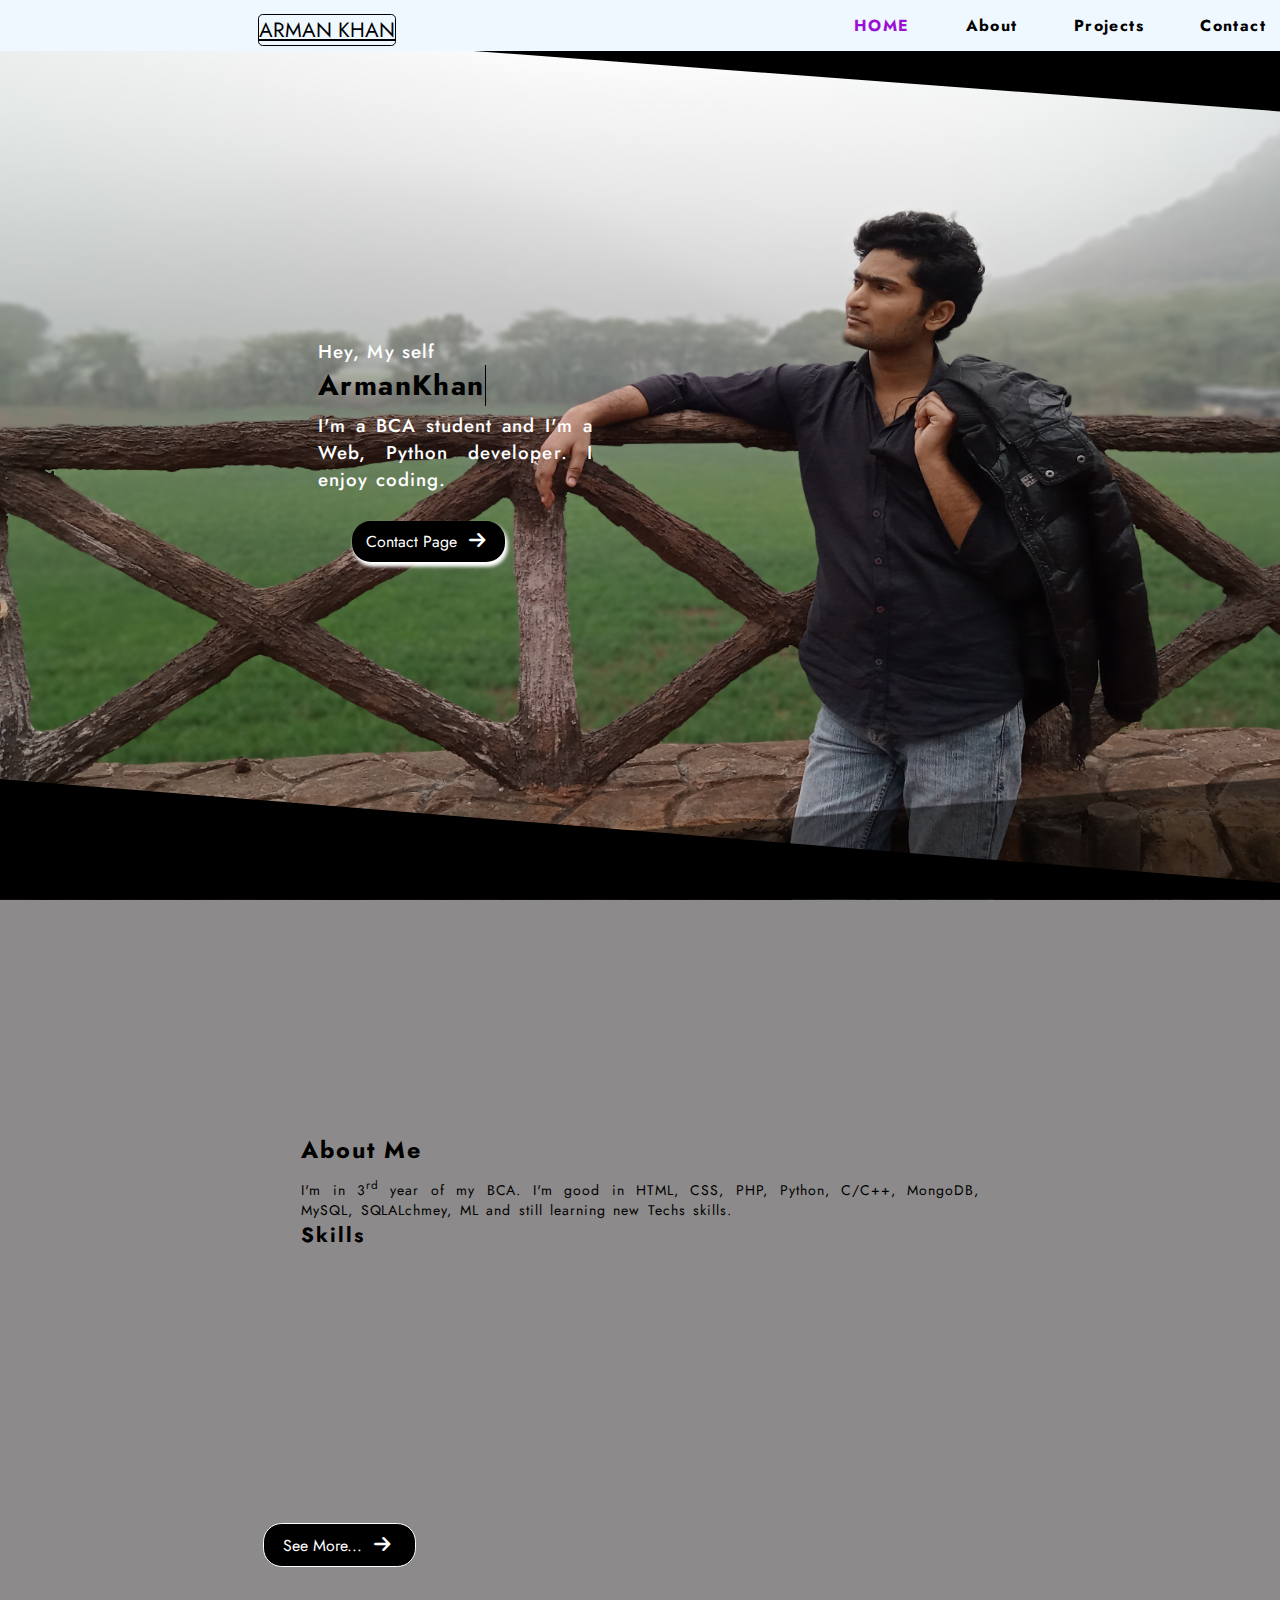
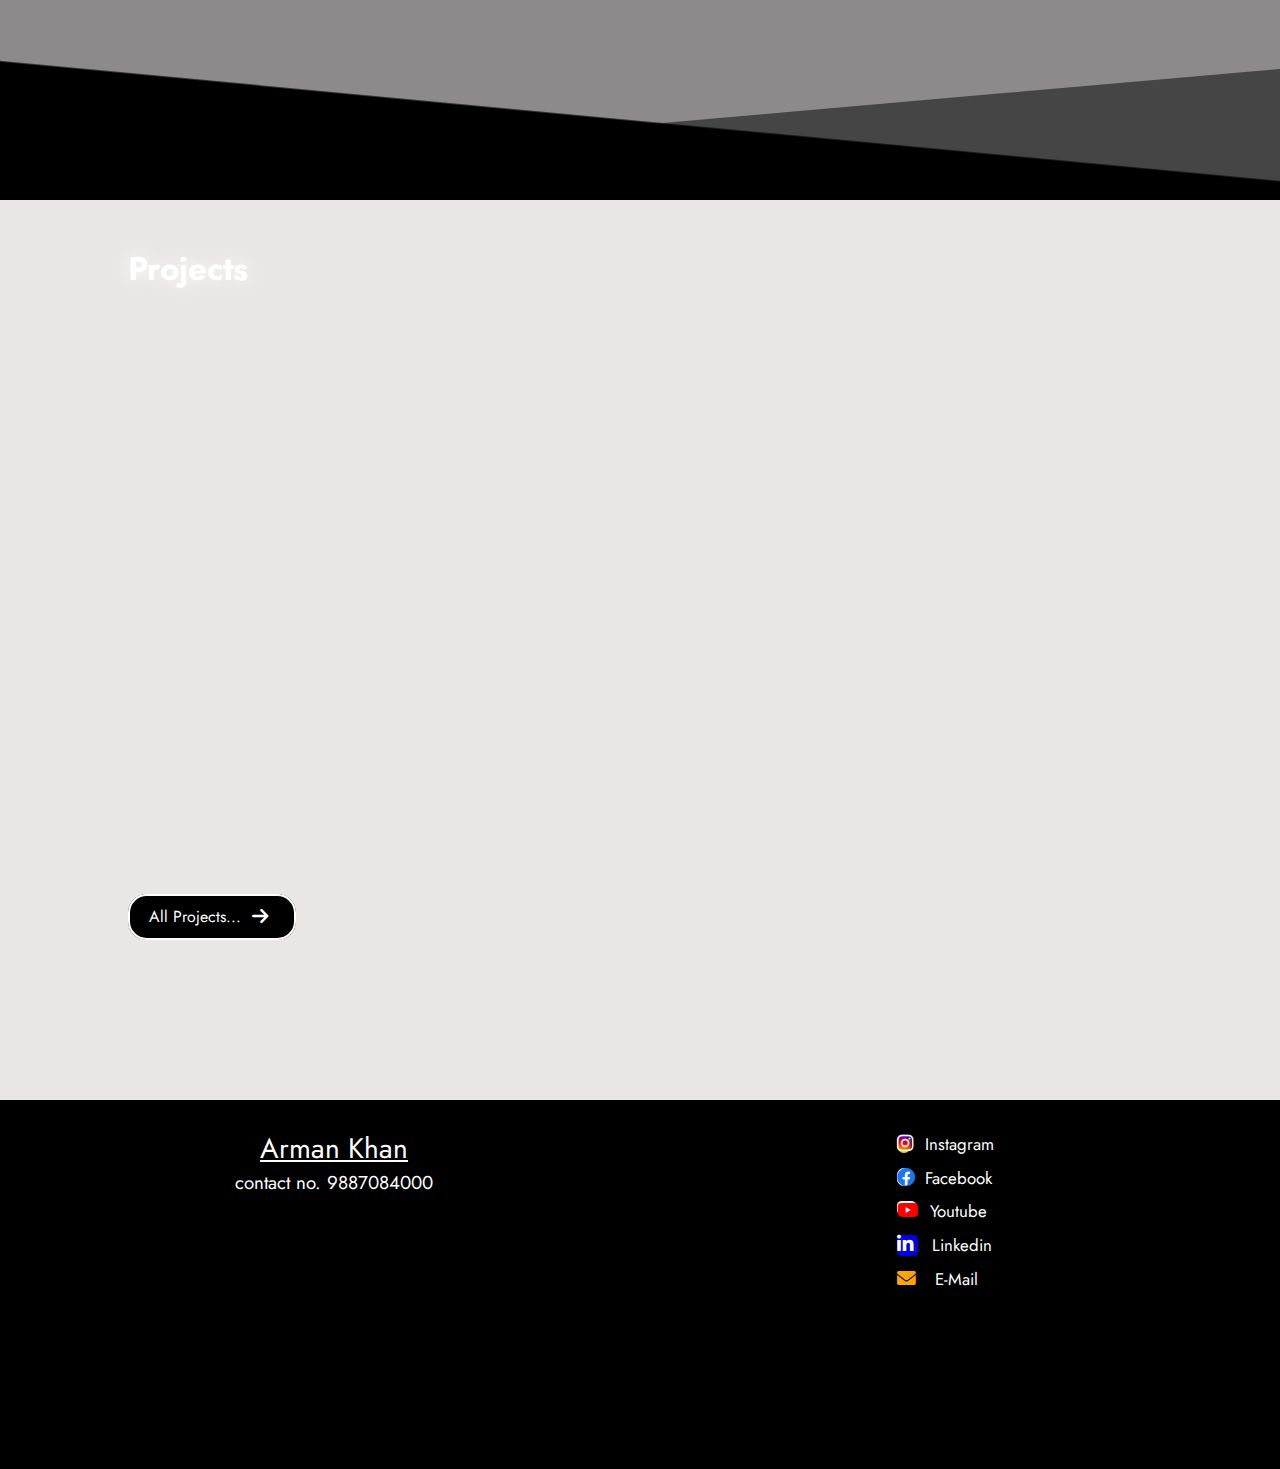
==== commit 7c1372b2: "Update index.htm" ====
--- a/index.htm
+++ b/index.htm
@@ -53,8 +53,8 @@
                 <p>Hey, My self</p>
                 <div class="anime"><h1></h1></div>
                 <p>I'm a BCA student and I'm a Web, Python developer. I enjoy coding.</p>
-                <div class="about-pagelink" data-aos="fade-left" data-aos-duration="1000" >
-                    <a href="contact.htm">
+                <div class="about-pagelink">
+                    <a href="#ct1">
                         contact page
                         <i class="fa-solid fa-arrow-right"></i>
                     </a>
@@ -112,7 +112,8 @@
                 </div>
             </div>
             <div class="about-pagelink">
-                <a href="about.htm" data-aos="zoom-in">
+                <a href="about.htm" >
+                    <!-- data-aos="zoom-in" -->
                     see more...
                     <i class="fa-solid fa-arrow-right"></i>
                 </a>
@@ -152,7 +153,8 @@
                     <p>simple beautiful login page</p>
                 </div>
             </div>
-            <div class="project-button" data-aos="zoom-in-down">
+            <div class="project-button" >
+                <!-- data-aos="zoom-in-down" -->
                 <a href="project.htm" >all projects...
                     <i class="fa-solid fa-arrow-right"></i>
                 </a>
@@ -165,11 +167,11 @@
 
 
     <!-- start footer -->
-     <footer>
+     <footer id="ct1">
          <div class="section-footer">
             <section class="container">
                 <div class="logo"><a href="index.htm">arman khan</a>
-                    <p>contact no. 9887084313</p>
+                    <p>contact no. 9887084000</p>
                     <div class="about-pagelink" data-aos="fade-down">
                         <a href="contact.htm">
                             contact page
@@ -199,4 +201,4 @@
     <!-- aos plugin -->
 
 </body>
-</html>+</html>
